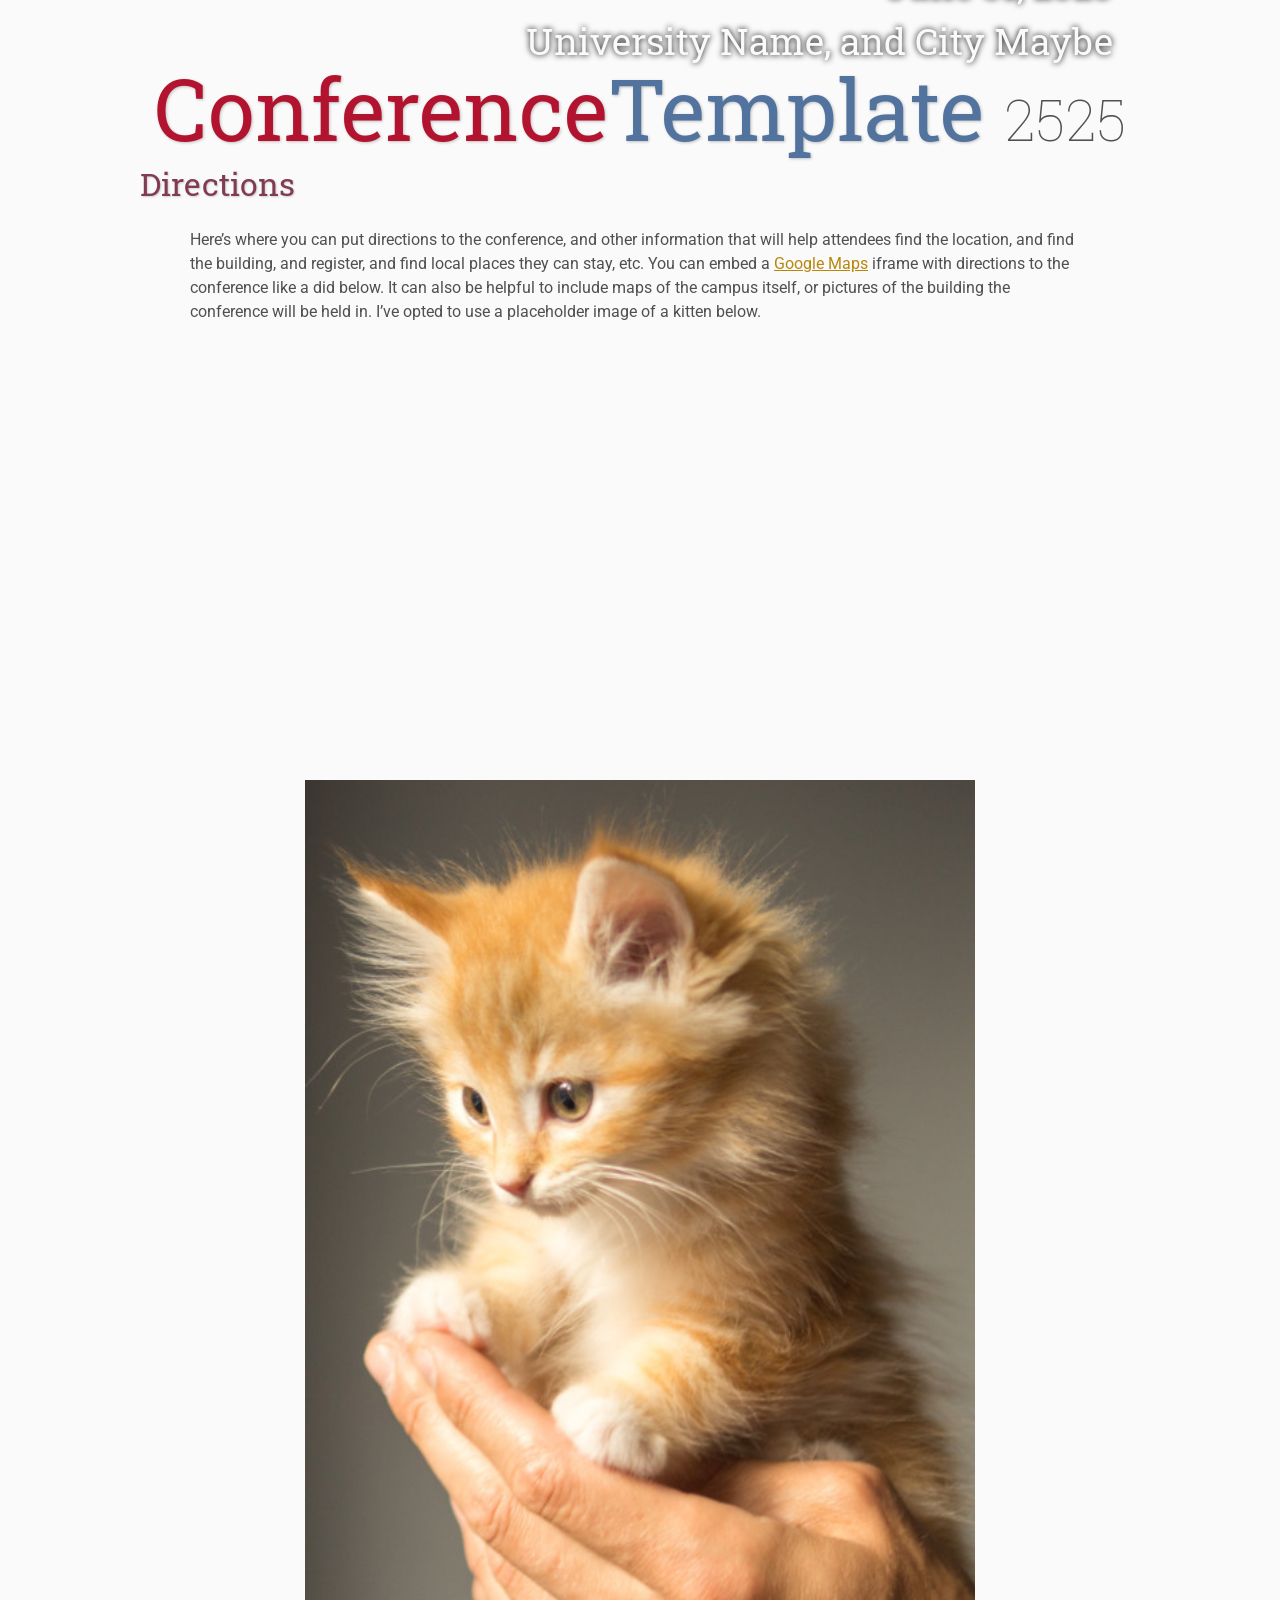
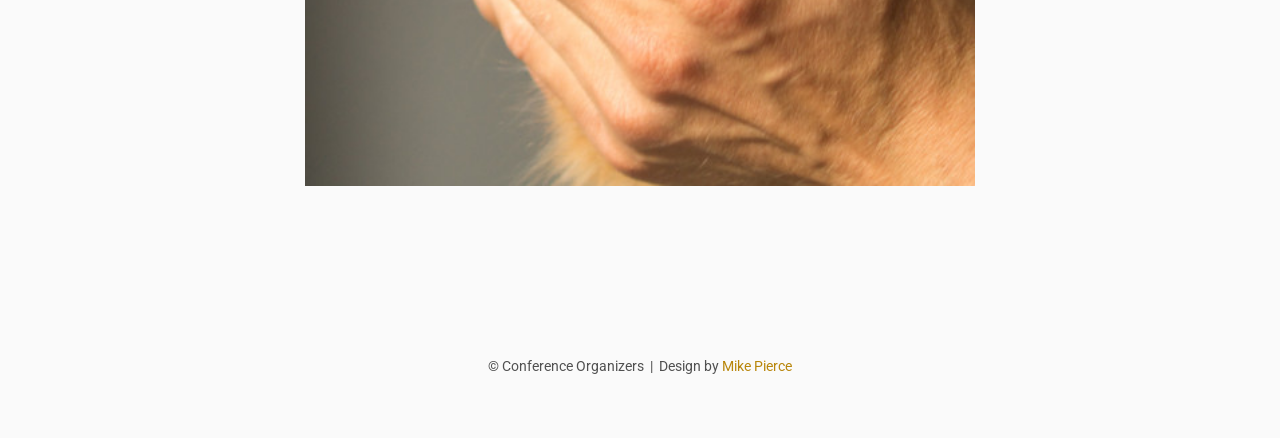
==== directions/index.html @ 59a9dd46 "Initial commit" ====
<!DOCTYPE html>
<html lang='en'>

<head>
    <base href="..">
    <link rel="shortcut icon" type="image/png" href="assets/favicon.png"/>
    <link rel="stylesheet" type="text/css" media="all" href="assets/main.css"/>
    <meta name="description" content="Conference Template">
    <meta name="resource-type" content="document">
    <meta name="distribution" content="global">
    <meta name="KeyWords" content="Conference">
    <title>Directions | Conference Template</title>
</head>

<body>

    <div class="banner">
        <img src="assets/banner.jpg" alt="Conference Template Banner">
        <div class="top-left">
            <span class="title1">Conference</span><span class="title2">Template</span> <span class="year">2525</span>
        </div>
        <div class="bottom-right">
            June 31, 2525 <br> University Name, and City Maybe
        </div>
    </div>

    <table class="navigation">
        <tr>
            <td class="navigation">
                <a title="Conference Home Page" href=".">Home</a>
            </td>
            <td class="navigation">
                <a title="Register for the Conference" href="registration">Registration</a>
            </td>
            <td class="navigation">
                <a title="Conference Program" href="program">Program</a> 
            </td>
            <td class="navigation">
                <a class="current" title="Directions to the Conference" href="directions">Directions</a>
            </td>
            <td class="navigation">
                <a title="Conference Flyer" href="flyer">Flyer</a>
            </td>
        </tr>
    </table>


    <h2>Directions</h2>
    <p>
        Here&rsquo;s where you can put directions to the conference,
        and other information that will help attendees find the location,
        and find the building, and register, and find local places they can stay, etc.
        You can embed a <a href="https://www.google.com/maps">Google Maps</a> iframe
        with directions to the conference like a did below.
        It can also be helpful to include maps of the campus itself,
        or pictures of the building the conference will be held in.
        I&rsquo;ve opted to use a placeholder image of a kitten below.
    </p>

    <iframe class="directions" src="https://www.google.com/maps/embed?pb=!1m18!1m12!1m3!1d134998.56138929052!2d-121.98776790326531!3d37.869213445646146!2m3!1f0!2f0!3f0!3m2!1i1024!2i768!4f13.1!3m3!1m2!1s0x808ff431db2f96d1%3A0x8b99d90a20aa67de!2sMt+Diablo!5e0!3m2!1sen!2sus!4v1561787340910!5m2!1sen!2sus"></iframe>

    <img class="center" src="assets/kitten4.jpg" alt="This is just a kitten right now" id="kitten">

    <footer>
        &copy; Conference Organizers
        &nbsp;|&nbsp; Design by <a href="https://github.com/mikepierce">Mike Pierce</a>
    </footer>

</body>
</html>
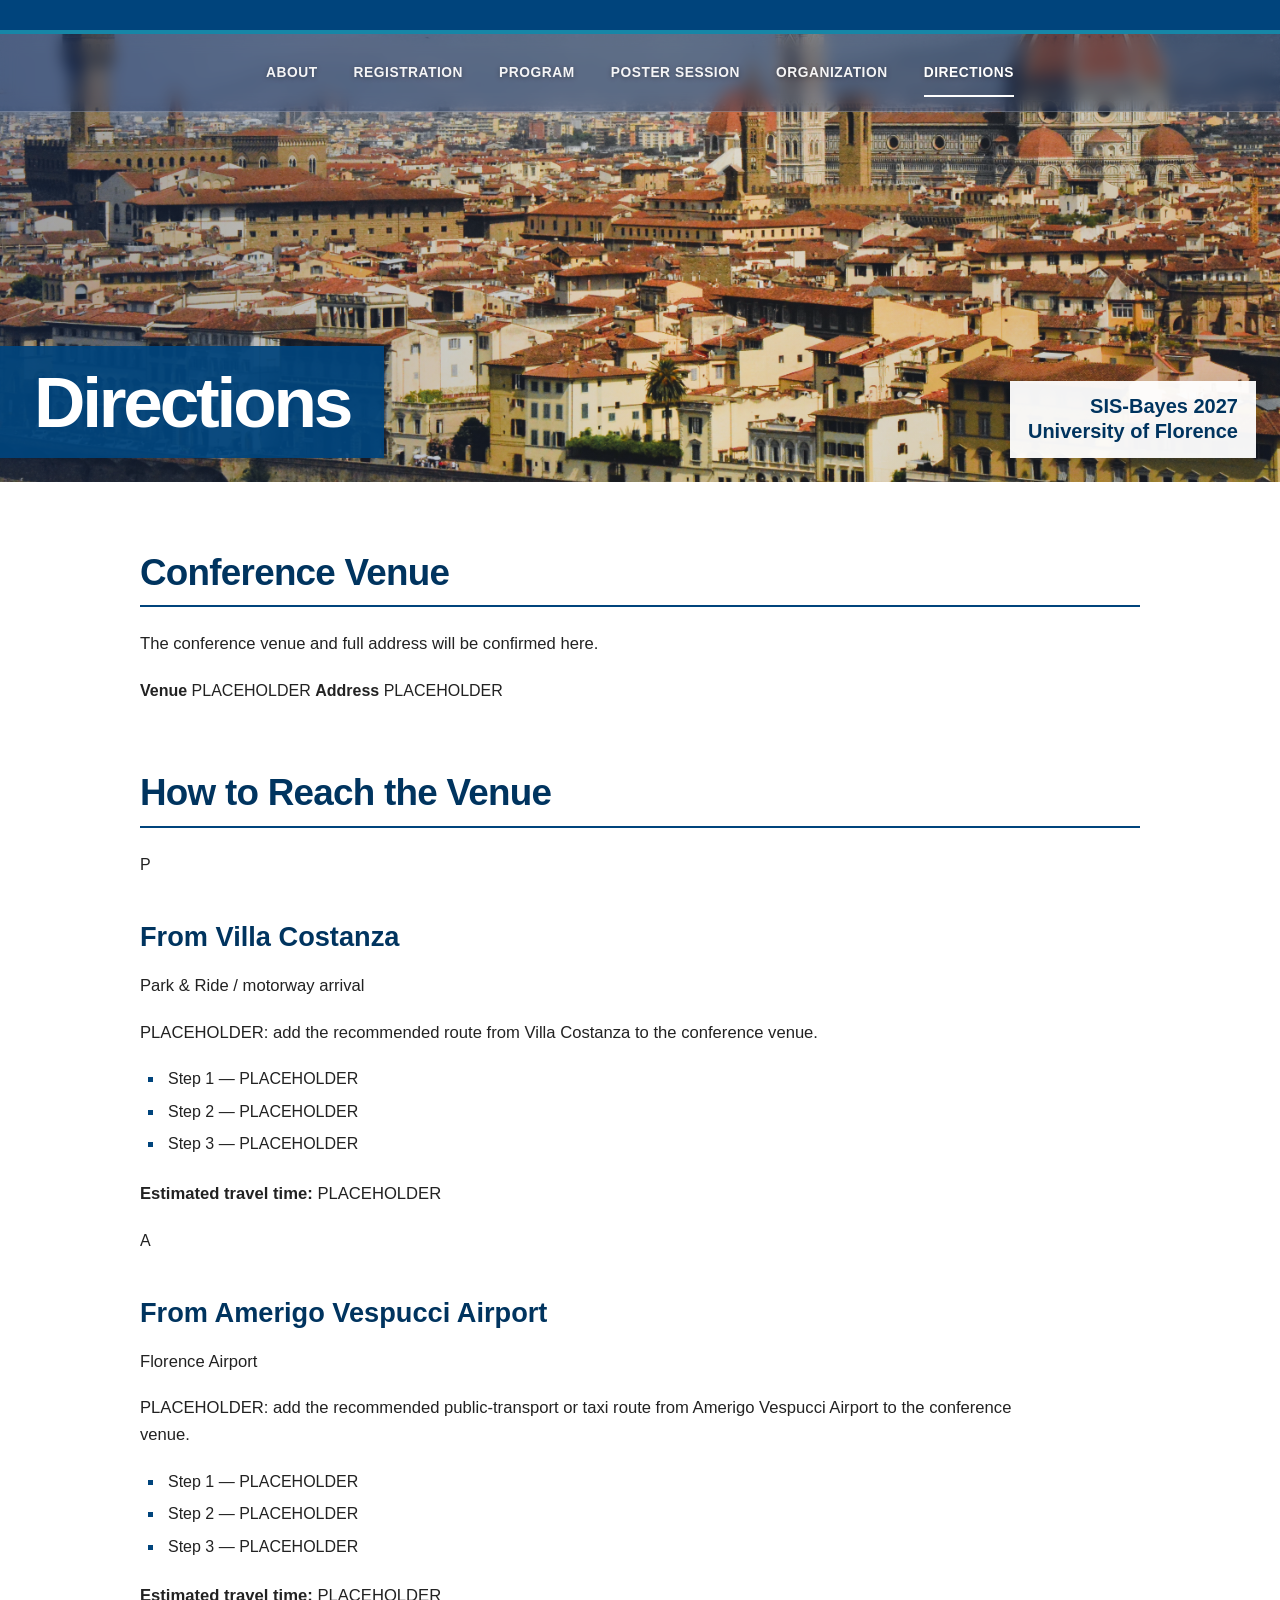
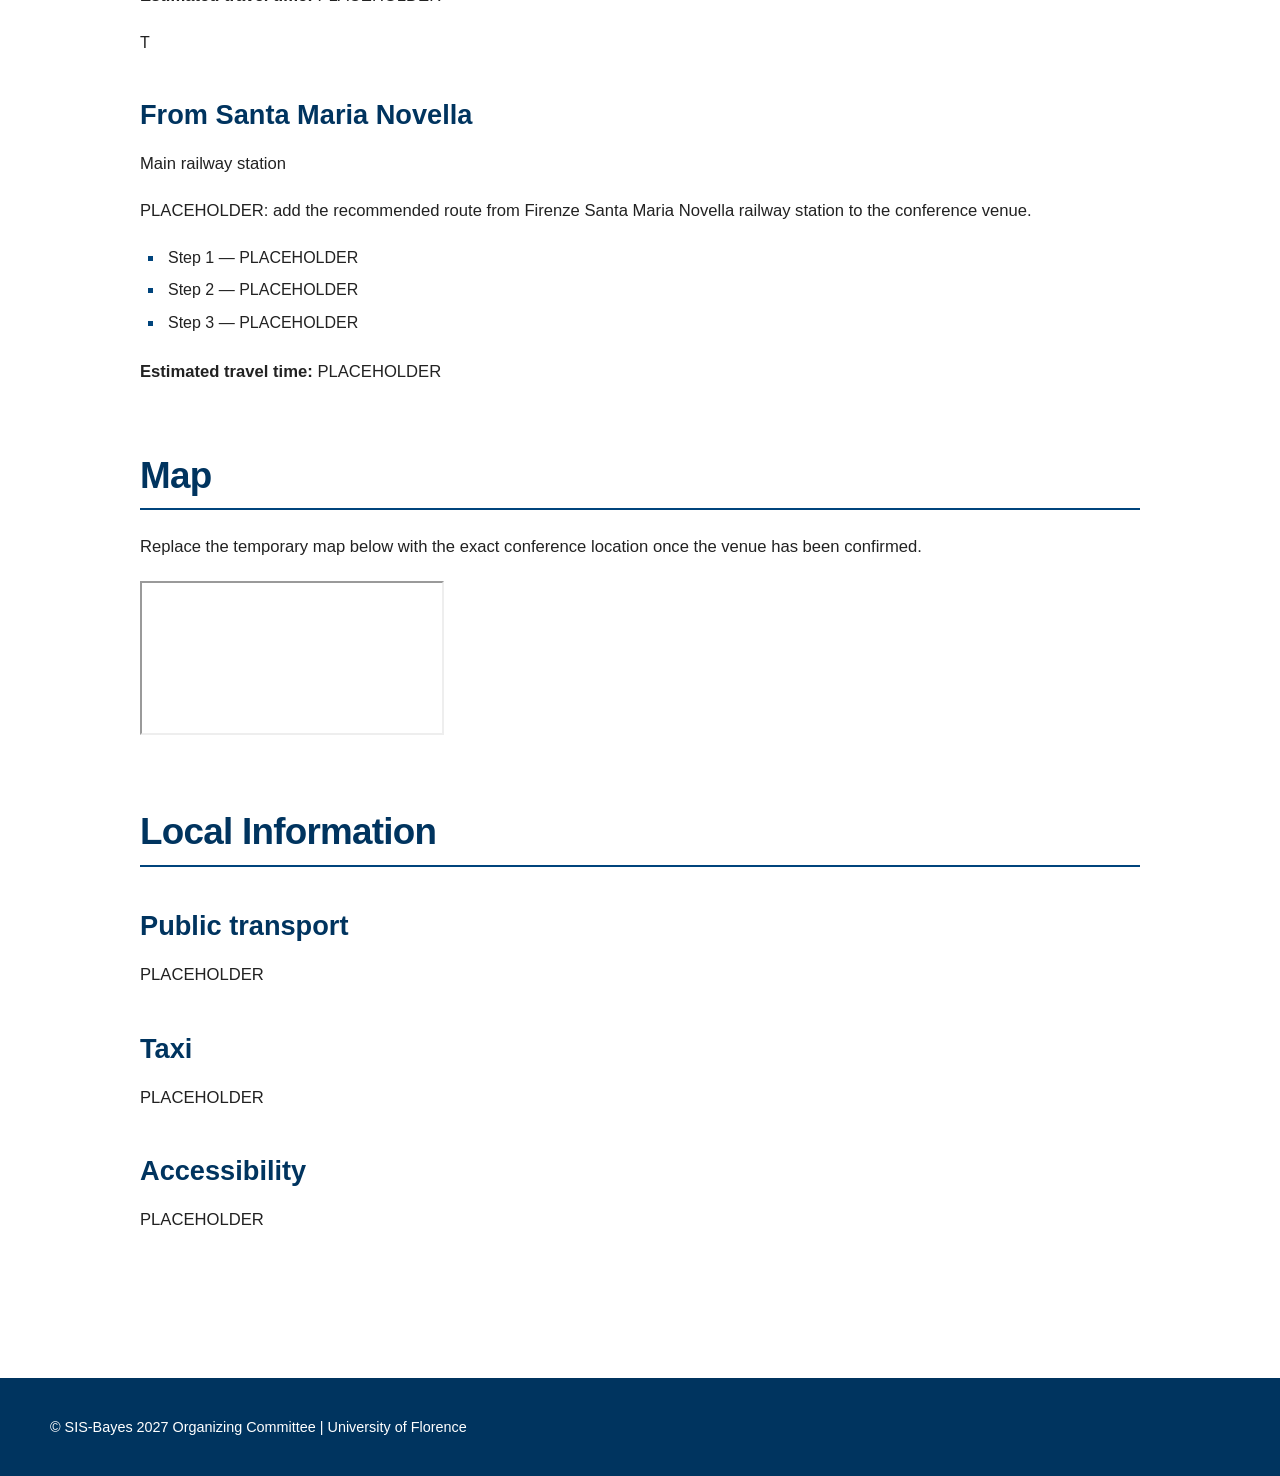
==== commit fca2d9b8: "Add files via upload" ====
--- a/directions/index.html
+++ b/directions/index.html
@@ -1,69 +1,225 @@
 <!DOCTYPE html>
-<html lang='en'>
+<html lang="en">
 
 <head>
-    <base href="..">
-    <link rel="shortcut icon" type="image/png" href="assets/favicon.png"/>
-    <link rel="stylesheet" type="text/css" media="all" href="assets/main.css"/>
-    <meta name="description" content="Conference Template">
+    <meta charset="utf-8">
+    <meta name="viewport" content="width=device-width, initial-scale=1">
+
+    <base href="../">
+
+    <link rel="shortcut icon" type="image/png" href="assets/favicon.png">
+    <link rel="stylesheet" type="text/css" media="all" href="assets/main.css?v=14">
+
+    <meta name="description" content="Directions and travel information for SIS-Bayes 2027">
     <meta name="resource-type" content="document">
     <meta name="distribution" content="global">
-    <meta name="KeyWords" content="Conference">
-    <title>Directions | Conference Template</title>
+    <meta name="keywords" content="SIS-Bayes 2027, directions, Florence, conference venue">
+
+    <title>Directions | SIS-Bayes 2027</title>
 </head>
 
 <body>
 
-    <div class="banner">
-        <img src="assets/banner.jpg" alt="Conference Template Banner">
-        <div class="top-left">
-            <span class="title1">Conference</span><span class="title2">Template</span> <span class="year">2525</span>
+    <nav class="main-navigation" aria-label="Main navigation">
+        <div class="navigation-inner">
+            <a title="About SIS-Bayes 2027" href=".">
+                About
+            </a>
+
+            <a title="Register for the Conference" href="registration">
+                Registration
+            </a>
+
+            <a title="Conference Program" href="program">
+                Program
+            </a>
+
+            <a title="Conference Poster Session" href="poster-session">
+                Poster Session
+            </a>
+
+            <a title="Conference Organization" href="./#organization">
+                Organization
+            </a>
+
+            <a class="current"
+               aria-current="page"
+               title="Directions to the Conference"
+               href="directions">
+                Directions
+            </a>
         </div>
-        <div class="bottom-right">
-            June 31, 2525 <br> University Name, and City Maybe
+    </nav>
+
+    <header class="site-hero compact-hero">
+        <div class="banner">
+            <img src="assets/banner.JPG"
+                 alt="Florence panorama for SIS-Bayes 2027">
+
+            <div class="hero-title">
+                <span class="title1">Directions</span>
+            </div>
+
+            <div class="hero-details">
+                SIS-Bayes 2027<br>
+                University of Florence
+            </div>
         </div>
-    </div>
-
-    <table class="navigation">
-        <tr>
-            <td class="navigation">
-                <a title="Conference Home Page" href=".">Home</a>
-            </td>
-            <td class="navigation">
-                <a title="Register for the Conference" href="registration">Registration</a>
-            </td>
-            <td class="navigation">
-                <a title="Conference Program" href="program">Program</a> 
-            </td>
-            <td class="navigation">
-                <a class="current" title="Directions to the Conference" href="directions">Directions</a>
-            </td>
-            <td class="navigation">
-                <a title="Conference Flyer" href="flyer">Flyer</a>
-            </td>
-        </tr>
-    </table>
-
-
-    <h2>Directions</h2>
-    <p>
-        Here&rsquo;s where you can put directions to the conference,
-        and other information that will help attendees find the location,
-        and find the building, and register, and find local places they can stay, etc.
-        You can embed a <a href="https://www.google.com/maps">Google Maps</a> iframe
-        with directions to the conference like a did below.
-        It can also be helpful to include maps of the campus itself,
-        or pictures of the building the conference will be held in.
-        I&rsquo;ve opted to use a placeholder image of a kitten below.
-    </p>
-
-    <iframe class="directions" src="https://www.google.com/maps/embed?pb=!1m18!1m12!1m3!1d134998.56138929052!2d-121.98776790326531!3d37.869213445646146!2m3!1f0!2f0!3f0!3m2!1i1024!2i768!4f13.1!3m3!1m2!1s0x808ff431db2f96d1%3A0x8b99d90a20aa67de!2sMt+Diablo!5e0!3m2!1sen!2sus!4v1561787340910!5m2!1sen!2sus"></iframe>
-
-    <img class="center" src="assets/kitten4.jpg" alt="This is just a kitten right now" id="kitten">
+    </header>
+
+    <main class="page-content directions-page">
+
+        <section class="conference-section" aria-labelledby="venue-title">
+            <h2 id="venue-title">Conference Venue</h2>
+
+            <p>
+                The conference venue and full address will be confirmed here.
+            </p>
+
+            <div class="venue-box">
+                <strong>Venue</strong>
+                <span>PLACEHOLDER</span>
+
+                <strong>Address</strong>
+                <span>PLACEHOLDER</span>
+            </div>
+        </section>
+
+        <section class="conference-section" aria-labelledby="travel-title">
+            <h2 id="travel-title">How to Reach the Venue</h2>
+
+            <div class="travel-grid">
+
+                <article class="travel-card">
+                    <div class="travel-card-heading">
+                        <span class="travel-icon" aria-hidden="true">P</span>
+                        <div>
+                            <h3>From Villa Costanza</h3>
+                            <p class="travel-subtitle">Park &amp; Ride / motorway arrival</p>
+                        </div>
+                    </div>
+
+                    <div class="travel-content">
+                        <p>
+                            PLACEHOLDER: add the recommended route from Villa Costanza
+                            to the conference venue.
+                        </p>
+
+                        <ul class="travel-steps">
+                            <li>Step 1 — PLACEHOLDER</li>
+                            <li>Step 2 — PLACEHOLDER</li>
+                            <li>Step 3 — PLACEHOLDER</li>
+                        </ul>
+
+                        <p class="travel-meta">
+                            <strong>Estimated travel time:</strong> PLACEHOLDER
+                        </p>
+                    </div>
+                </article>
+
+                <article class="travel-card">
+                    <div class="travel-card-heading">
+                        <span class="travel-icon" aria-hidden="true">A</span>
+                        <div>
+                            <h3>From Amerigo Vespucci Airport</h3>
+                            <p class="travel-subtitle">Florence Airport</p>
+                        </div>
+                    </div>
+
+                    <div class="travel-content">
+                        <p>
+                            PLACEHOLDER: add the recommended public-transport or taxi
+                            route from Amerigo Vespucci Airport to the conference venue.
+                        </p>
+
+                        <ul class="travel-steps">
+                            <li>Step 1 — PLACEHOLDER</li>
+                            <li>Step 2 — PLACEHOLDER</li>
+                            <li>Step 3 — PLACEHOLDER</li>
+                        </ul>
+
+                        <p class="travel-meta">
+                            <strong>Estimated travel time:</strong> PLACEHOLDER
+                        </p>
+                    </div>
+                </article>
+
+                <article class="travel-card">
+                    <div class="travel-card-heading">
+                        <span class="travel-icon" aria-hidden="true">T</span>
+                        <div>
+                            <h3>From Santa Maria Novella</h3>
+                            <p class="travel-subtitle">Main railway station</p>
+                        </div>
+                    </div>
+
+                    <div class="travel-content">
+                        <p>
+                            PLACEHOLDER: add the recommended route from Firenze Santa
+                            Maria Novella railway station to the conference venue.
+                        </p>
+
+                        <ul class="travel-steps">
+                            <li>Step 1 — PLACEHOLDER</li>
+                            <li>Step 2 — PLACEHOLDER</li>
+                            <li>Step 3 — PLACEHOLDER</li>
+                        </ul>
+
+                        <p class="travel-meta">
+                            <strong>Estimated travel time:</strong> PLACEHOLDER
+                        </p>
+                    </div>
+                </article>
+
+            </div>
+        </section>
+
+        <section class="conference-section" aria-labelledby="map-title">
+            <h2 id="map-title">Map</h2>
+
+            <p>
+                Replace the temporary map below with the exact conference location
+                once the venue has been confirmed.
+            </p>
+
+            <iframe
+                class="directions-map"
+                title="Temporary map of Florence"
+                src="https://www.google.com/maps?q=Florence%2C+Italy&output=embed"
+                loading="lazy"
+                referrerpolicy="no-referrer-when-downgrade">
+            </iframe>
+        </section>
+
+        <section class="conference-section" aria-labelledby="local-information-title">
+            <h2 id="local-information-title">Local Information</h2>
+
+            <div class="local-info-grid">
+                <article class="local-info-card">
+                    <h3>Public transport</h3>
+                    <p>PLACEHOLDER</p>
+                </article>
+
+                <article class="local-info-card">
+                    <h3>Taxi</h3>
+                    <p>PLACEHOLDER</p>
+                </article>
+
+                <article class="local-info-card">
+                    <h3>Accessibility</h3>
+                    <p>PLACEHOLDER</p>
+                </article>
+            </div>
+        </section>
+
+    </main>
 
     <footer>
-        &copy; Conference Organizers
-        &nbsp;|&nbsp; Design by <a href="https://github.com/mikepierce">Mike Pierce</a>
+        <div class="footer-inner">
+            &copy; SIS-Bayes 2027 Organizing Committee
+            <span aria-hidden="true"> | </span>
+            University of Florence
+        </div>
     </footer>
 
 </body>
